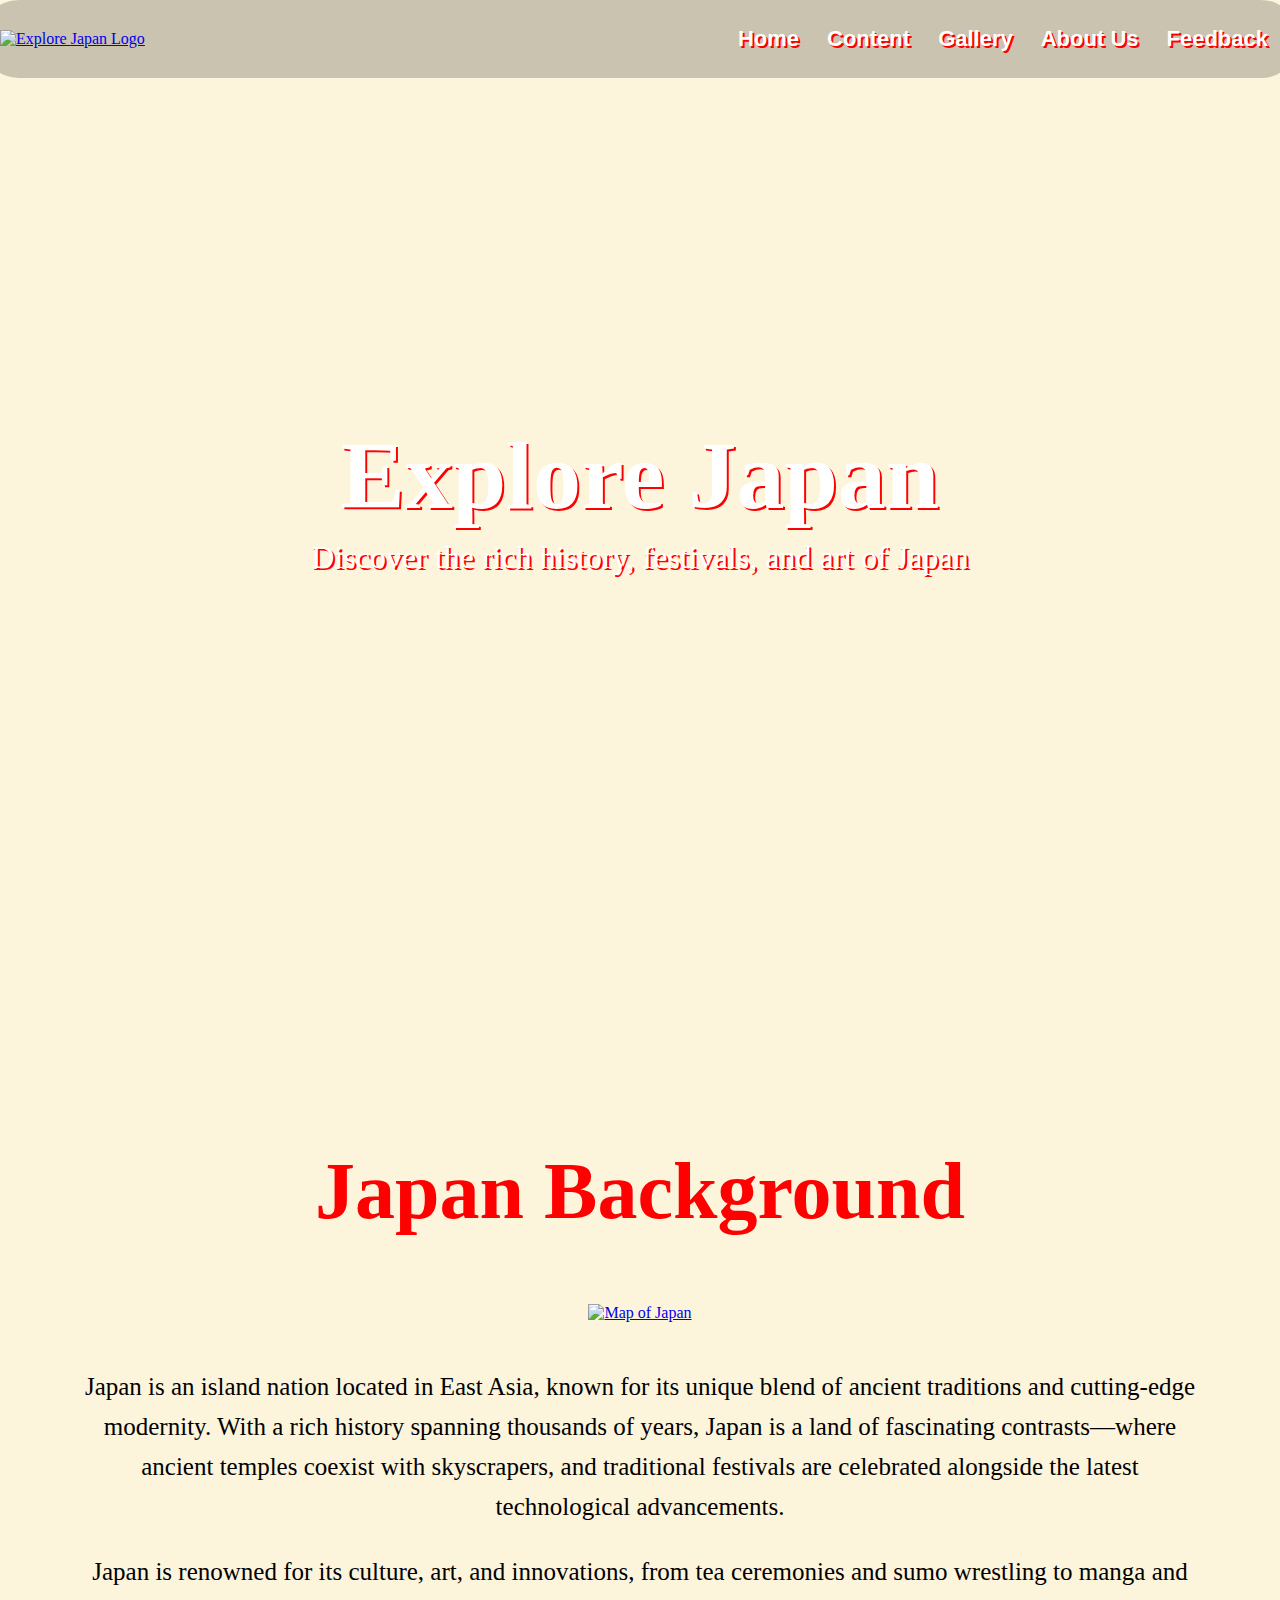
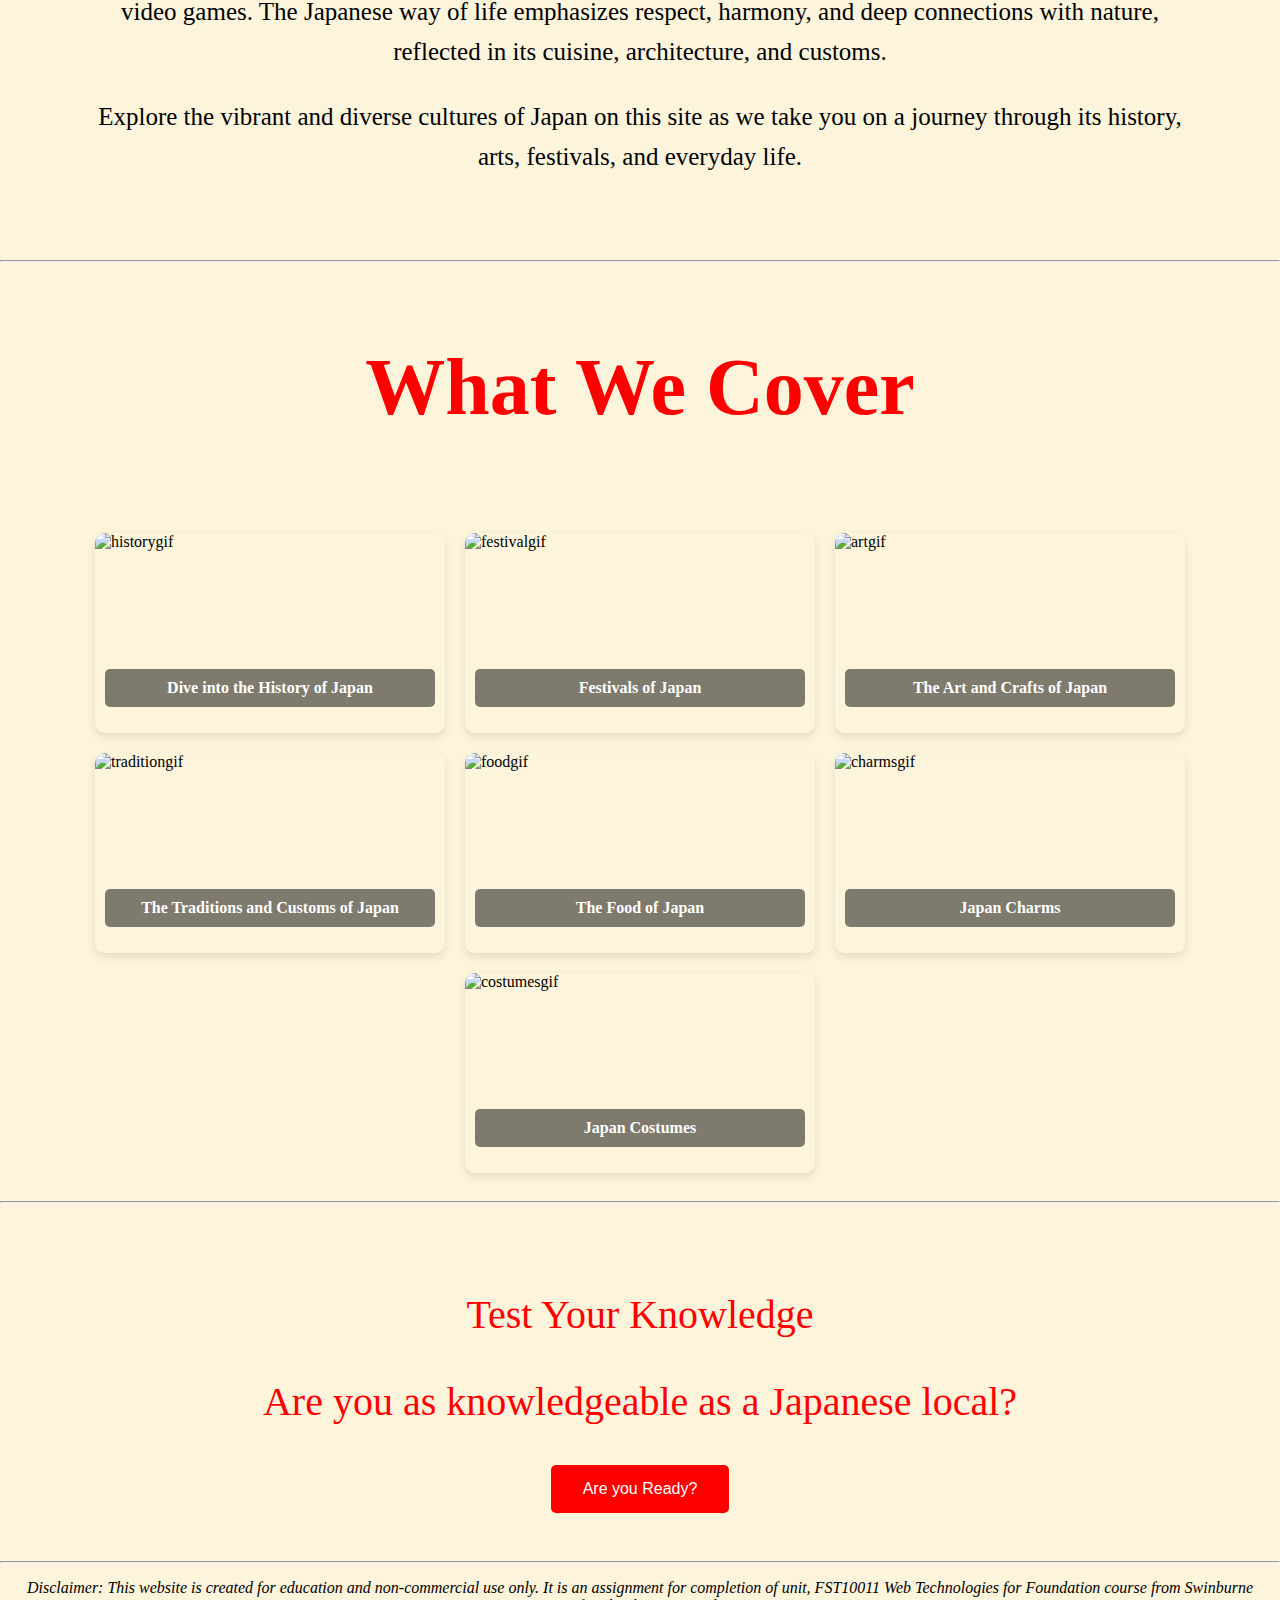
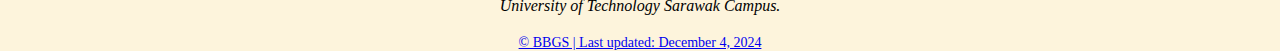
==== index.html @ 693d05a8 "Add files via upload" ====
<!DOCTYPE html>
<html lang="en">
<head>
    <meta charset="UTF-8">
    <meta name="author" content="Stanton Choo,Bryan Ngu,Bosco Chieng,Grace Vannesa">
    <meta name="description" content="Explore Japan">
    <meta name="keywords" content="Japan, Explore, Places">
    <meta name="viewport" content="width=device-width, initial-scale=1.0">
    <link rel="stylesheet" type="text/css" href="style.css">
    <title>Explore Japan</title>
</head>
<body>
    <!-- HEADER -->
    <header>
        <nav class="navbar">
            <div class="logo">
                <a href="#home"><img src="images/logo.png" alt="Explore Japan Logo" class="logo-img"></a>
            </div>
            <div class="nav-container">
                <ul class="nav-links">
                    <li><a href="#home">Home</a></li>
                    <li class="dropdown">
                        <a href="#content" class="dropdown-link">Content</a>
                        <ul class="dropdown-menu">
                            <li><a href="#intro">Overview</a></li>
                            <li><a href="historyofjapan.html">History</a></li>
                            <li><a href="festivals.html">Festivals</a></li>
                            <li><a href="art.html">Arts and Crafts</a></li>
                            <li><a href="traditions.html">Traditions</a></li>
                            <li><a href="food.html">Food</a></li>
							<li><a href="charms.html">Charms</a></li>
							<li><a href="costumes.html">Costumes</a></li>
                        </ul>
                    </li>
                    <li><a href="gallery.html">Gallery</a></li>
					<li><a href="aboutus.html">About Us</a></li>
                    <li><a href="feedback.html">Feedback</a></li>
                </ul>
            </div>
        </nav>
    </header>

    <section class="pe" id="home">
        <div class="pe-text">
            <h1>Explore Japan</h1>
            <p>Discover the rich history, festivals, and art of Japan</p>
        </div>
    </section>


    <section class="intro" id="intro">
        <h2 class="otitle">Japan Background</h2>
        <div class="intro-image">
            <a href="#jpmap">
                <img src="images/japanmap.webp" alt="Map of Japan">
            </a>
        </div>
        <article>
            <div class="intro-text">
                <p>Japan is an island nation located in East Asia, known for its unique blend of ancient traditions and cutting-edge modernity. With a rich history spanning thousands of years, Japan is a land of fascinating contrasts—where ancient temples coexist with skyscrapers, and traditional festivals are celebrated alongside the latest technological advancements.</p>
                <p>Japan is renowned for its culture, art, and innovations, from tea ceremonies and sumo wrestling to manga and video games. The Japanese way of life emphasizes respect, harmony, and deep connections with nature, reflected in its cuisine, architecture, and customs.</p>
                <p>Explore the vibrant and diverse cultures of Japan on this site as we take you on a journey through its history, arts, festivals, and everyday life.</p>
            </div>
        </article>
    </section>

   
    <hr>
    <div class="wwc">
        <p>What We Cover</p>
    </div>

    <section class="cards-section" id="content">
        <div class="cards">
            <div class="card" id="history">
                <img src="images/historycard.gif.webp" alt="historygif"> <!--This image is taken from --!>
                <p><a href="historyofjapan.html">Dive into the History of Japan</a></p>
            </div>
            <div class="card" id="festivals">
                <img src="images/festivalgif.gif" alt="festivalgif"><!--This image is taken from --!>
                <p><a href="festivals.html">Festivals of Japan</a></p>
            </div>
            <div class="card" id="arts">
                <img src="images/artgif.webp" alt="artgif"><!--This image is taken from --!>
                <p><a href="art.html">The Art and Crafts of Japan</a></p>
            </div>
            <div class="card" id="traditions">
                <img src="images/traditionsgif.gif" alt="traditiongif"><!--This image is taken from   https://tenor.com/view/fuji-musume-theater-kabuki-theater-japan-japanese-culture-gif-15969490627150612923 --!>
                <p><a href="traditions.html">The Traditions and Customs of Japan</a></p>
            </div>
            <div class="card" id="food">
                <img src="images/foodgif.gif" alt="foodgif"><!--This image is taken from https://www.wattpad.com/990174187-%E2%9D%A6-%F0%9D%9F%8E%F0%9D%9F%91-%F0%9D%90%85%F0%9D%90%A8%F0%9D%90%A8%F0%9D%90%9D --!>
                <p><a href="food.html">The Food of Japan</a></p>
            </div>
			 <div class="card" id="charms">
             <img src="images/charmsgif.gif" alt="charmsgif"><!--This image is taken from  https://tenor.com/search/fortune-cat-gifs --!>
            <p><a href="charms.html">Japan Charms</a></p>
            </div>
			<div class="card" id="costumes">
             <img src="images/cos.webp" alt="costumesgif"><!--This image is taken from  https://en.picmix.com/pic/Japanese-Garden-and-Girl-7705799?contestId=4276&offset=32 --!>
            <p><a href="costumes.html">Japan Costumes</a></p>
            </div>
        </div>
    </section>

  
    <hr>

 <section class="quiz">
    <p>Test Your Knowledge</p>
    <p>Are you as knowledgeable as a Japanese local?</p>
    <div class="homebutton">
        <button onclick="location.href='Quiz.html'" title="Click to start the quiz">Are you Ready?</button>

    </div>
</section>

	<hr>
<section class="disclaimers">
<p>Disclaimer: This website is created for education and non-commercial use
only. It is an assignment for completion of unit, FST10011 Web Technologies
for Foundation course from Swinburne University of Technology Sarawak
Campus.</p>
</section>
<footer>
	<a href="BBGS.html">© BBGS | Last updated: December 4, 2024</a>
</footer>
</body>
</html>
---- style.css ----
/* body */

body {
    background-color: #fdf4dc;
	margin:0;
	padding:0;
}

/* Nav bar */
.navbar {
    display: flex;
    justify-content: space-between; 
    align-items: center;
    position: absolute; 
    top: 0;
	left: -20px;
    width: 100%; 
    color: white; 
    padding: 10px 20px; 
    z-index: 1000; 
}

.navbar:hover{
	background-color: rgba(0, 0, 0, 0.20); /* Transparent black background for dropdown */
	border-radius:50px;
}

.logo-img {
    max-width: 180px;
    max-height: 80px;
}

.nav-links li {
    display: inline-block;
	font-family: Arial;
	font-size:22px;
}

.nav-links a {
    text-decoration: none;
    color: white; /* White text for links */
    font-weight: bold;
    padding: 8px 12px;
	text-shadow:2px 2px #ff0000;
}

.nav-links a:hover {
    color: #ff6b6b; /* Hover effect */
}

/* Dropdown Menu */
.dropdown {
    position: relative;
}

.dropdown-menu {
    position: absolute;
    background-color: rgba(0, 0, 0, 0.20); /* Transparent black background for dropdown */
	border-radius:30px;
    padding: 1px;
    opacity: 0;
    transition: opacity 0.3s ease, transform 0.3s ease;
    z-index: 1000;
}

.dropdown:hover .dropdown-menu {
    opacity: 1;
    transform: translateY(0);
}

.dropdown-menu li {
    width: 100%;
}

.dropdown-menu a {
    color: white;
    padding: 10px;
    display: block;
    transition: background-color 0.3s ease;
}

.dropdown-menu a:hover {
    background-color: #ff6b6b; /* Highlight on hover */
	border-radius:30px;
}

/* Parallax effect */
.pe {
    perspective: 1000px;
    background-image: url('images/test3.webp'); /* Parallax background image */
    height: 900px;
    background-attachment: fixed;
    background-position: center;
    background-size: cover;
    color: white;
    display: flex;
    align-items: flex-start; /* Change from center to top alignment */
    justify-content: center;
    text-align: center;
    padding-top: 180px; /* Adds some space from the top */
}

.pe h1 {
    font-size: 6em;
    margin: 0;
    text-shadow: 2px 2px #ff0000;
    padding-top: 240px; /* Adds padding to move it slightly lower if needed */
}

.pe p {
    font-size: 2rem;
    margin-top: 8px;
    text-shadow: 2px 2px #ff0000;
}

.pe-text {
    animation: slideIn 1s ease-in-out;
}

@keyframes slideIn {
    from {
        opacity: 0;
        transform: translateY(20px);
    }
    to {
        opacity: 1;
        transform: translateY(0);
    }
}




/* Overview PART */
.otitle{
text-align: center;
font-size: 80px;
color:red;

} 

.intro-image  {
text-align:center;
padding-bottom:20px
}

.intro-text {
    flex: 2;
    text-align: center;
    line-height: 1.6;
    font-size: 25px;
	padding-right: 80px;
	padding-bottom: 50px;
	padding-left: 80px;
}

/*What we covered text*/
.wwc {
	text-align:center;
	font-size:80px;
	color:red;
	font-weight: bold;
}

/* Card thingy */
.cards {
    display: flex;
    flex-wrap: wrap;
    justify-content: center;
    gap: 20px;
    margin-top: 50px;
    padding: 20px;
}

.card {
    position: relative;
    width: 350px;
    height: 200px;
    border-radius: 10px;
    overflow: hidden;
    box-shadow: 0px 4px 10px rgba(0, 0, 0, 0.1);
    transition: transform 0.2s ease, box-shadow 0.2s ease;
}

.card img {
    position: absolute;
    top: 0;
    left: 0;
    width: 100%;
    height: 100%;
    object-fit: cover;
    z-index: 1;
}
.card a{
	color:white;
	text-decoration:none;
}
.card a:hover {
    color:red;
}

.card p {
    position: absolute;
    bottom: 10px;
    left: 10px;
    right: 10px;
    color: white;
    font-size: 16px;
    font-weight: bold;
    z-index: 2;
    background: rgba(0, 0, 0, 0.5);
    padding: 10px;
    border-radius: 5px;
    text-align: center;
}

.card:hover {
    transform: translateY(-5px);
    box-shadow: 0px 6px 15px rgba(0, 0, 0, 0.2);
}
.card:target {
    animation: floating 2s ease infinite;
}


/* Quiz */
.quiz {
    padding: 40px 20px;
    text-align: center;
}

.quiz p {
    font-size: 40px;
    text-align: center;
    color: red;
}

.homebutton {
    text-align: center;
}

.homebutton button {
    background-color: red;
    color: white;
    font-size: 16px;
    padding: 15px 32px;
    border: none;
    border-radius: 5px;
    cursor: pointer;
}

.homebutton button:hover {
    background-color: #fdf4dc; /* Light background on hover */
    color: red; /* Text color on hover */
}




/*disclaimer*/
.disclaimers {
text-align:center;
 font-family: "Times New Roman";
 font-style: italic;
}

/* Smooth */
html {
    scroll-behavior: smooth;
}


/*history css*/
/*main image*/
.hero {
    perspective: 1000px;
    background-image: url('images/main-image.webp');
    height: 100vh;
    background-attachment: fixed;
    background-position: center;
    background-size: cover;
    color: white;
    display: flex;
    align-items: center;
    justify-content: center;
    text-align: center;
}

.hero h1 {
    font-size: 100px;
    margin: 0;
	text-shadow: 2px 2px #ff0000
}

.hero p {
    font-size: 1.2em;
    margin-top: 0.5em;
	text-shadow: 2px 2px #ff0000
}

.hero-text {
    animation: slideIn 1s ease-in-out;
}

@keyframes slideIn {
    from {
        opacity: 0;
        transform: translateY(20px);
    }
    to {
        opacity: 1;
        transform: translateY(0);
    }
}

.detailhistory {
    display: flex;
    flex-wrap: wrap;
    justify-content: space-between;
    align-items: flex-start;
    gap: 20px;
}

.cardhistory {
    width: 48%;
    background-color: #fff;
    border: 2px solid #a00;
    border-radius: 8px;
    box-shadow: 0 4px 6px rgba(0, 0, 0, 0.1);
    text-align: center;
}

.cardhistory img {
    width: 100%;
    max-height: 200px;
    object-fit: cover;
    border-radius: 8px;
}

.anctitle, .modtitle {
    text-align: center;
    font-size: 40px;
    color: red;
    margin: 10px 0;
    padding: 0;
}

.tablehistory {
    width: 100%;
    border-collapse: collapse;
}

.tablehistory th, .tablehistory td {
    padding: 10px;
    text-align: left;
    border: 1px solid #ddd;
    border-color: red;
}


/*gallery style*/
.gallerypage h1{
    text-align: center;
    margin-bottom: 30px;
	color: white;
	font-size: 70px;
}

.gallerypage p{
	color: white;
	text-align: center;
	font-size: 20px;
	margin-left: 50px;
	margin-right: 50px;
}

.galleryarticle {
	font-family: Arial, sans-serif;
	background-color: black;
	width: 100%;
	height: 100%;
	margin: 0;
	padding: 0;
}

.scroll-containergallery {
	background-color: black;
	padding: 10px;
}

.scroll-containergallery img {
	padding: 10px;
	width: 100%;
}

.gallerypage h2{
	color: white;
	font-family: Arial, sans-serif;
	text-align: center;
}




/*about us page*/
.abtuspe {
    perspective: 1000px;
    background-image: url('images/STAABOUTUS.webp');
    height: 900px;
    background-attachment: fixed;
    background-position: center;
    background-size: cover;
    color: white;
    display: flex;
    align-items: center;
    justify-content: center;
    text-align: center;
}

.abtuspe h1 {
    font-size: 6em;
    margin: 0;
	text-shadow:2px 2px #ff0000;
}


.abtuspe-text {
    animation: slideIn 1s ease-in-out;
}

@keyframes slideIn {
    from {
        opacity: 0;
        transform: translateY(20px);
    }
    to {
        opacity: 1;
        transform: translateY(0);
    }
}



.h3abtus{
	text-align: center;
	font-size: 30px;
}


.column {
  float: left;
  width: 24%;
  margin-bottom: 16px;
  padding: 0 8px;
}

.cardabtus {
  box-shadow: 0 4px 8px 0 rgba(0, 0, 0, 0.2);
  margin: 8px;
}

.about-section {
  padding: 50px;
  text-align: center;
  background-color: #474e5d;
  color: white;
}

.container {
  padding: 0 16px;
  color: white;
}
.container p {
	color:black;
}
.container::after, .row::after {
  content: "";
  clear: both;
  display: table;
}

.title {
  color: grey;
}

.button {
  border: none;
  outline: 0;
  display: inline-block;
  padding: 8px;
  color: white;
  background-color: black;
  text-align: center;
  cursor: pointer;
  width: 100%;
}

.button:hover {
  background-color: #555;
}

@media screen and (max-width: 650px) {
  .column {
    width: 100%;
    display: block;
  }
}
/*feedback page*/
.containerfeedbck {
            border: 1px solid #ddd;
            padding: 50px;
            border-radius: 10px;
            box-shadow: 0 2px 5px rgba(0, 0, 0, 0);
            background-color: #fdf4dc;
            width: 600px;
            margin: 50px auto;
}

.feedbackhi {
			text-align: center;
            font-size: 30px;
            color: #333;
			padding-top:10px;
}



.fdbckfs {
        border: none;
        padding: 0;
}


.formGroup label {
       font-size: 16px;
       color: #333;
       display: inline-block;
       margin-bottom: 5px;
}

input[type="name"],
input[type="text"],
input[type="email"],
textarea {
			width: 100%;
			padding: 10px;
			margin-bottom: 15px;
			border: 1px solid #ccc;
			border-radius: 5px;
}

input[type="radio"] {
	margin-right: 10px;
}

input[type="rating"] {
    display: inline-flex;
    float: left;
    text-align: start;
}

.rating {
    display: inline-block;
    direction: rtl;
}

.rating > input {
    position: absolute;
    top: -9999px;
    visibility: hidden;
}

.rating > label {
    cursor: pointer;
    color: #ccc;
    font-size: 30px;
}

.rating > input:checked ~ label {
    color: gold; 
}

.rating > label:hover,
.rating > label:hover ~ label {
    color: gold; 
}

.rating-head{
	text-align: left;
}


button[type="submit"],
button[type="reset"] {
				padding: 10px 20px;
				font-size: 15px;
				border: 0;
				border-radius: 5px;
				float: right;
}			

button[type="submit"] {
            background-color: #4CAF50;
            color: white;
}

button[type="reset"] {
            background-color: #f44336;
            color: white;
}

button[type="submit"]:hover,
button[type="reset"]:hover 


/*gallery style*/
.gallerypage h1{
    text-align: center;
    margin-bottom: 30px;
	color: white;
	font-size: 70px;
}

.gallerypage p{
	color: white;
	text-align: center;
	font-size: 20px;
	margin-left: 50px;
	margin-right: 50px;
}

.galleryarticle {
	font-family: Arial, sans-serif;
	background-color: black;
	width: 100%;
	height: 100%;
	margin: 0;
	padding: 0;
}

.scroll-container {
	background-color: black;
	padding: 10px;
}

.scroll-container img {
	padding: 10px;
	width: 100%;
}

.gallerypage h2{
	color: white;
	font-family: Arial, sans-serif;
	text-align: center;
}




.petest {
    perspective: 1000px;
    background-image: url('images/Japanquiz.webp'); /* Parallax background image */
    height: 900px;
    background-attachment: fixed;
    background-position: center;
    background-size: cover;
    color: white;
    display: flex;
    align-items: flex-start; /* Change from center to top alignment */
    justify-content: center;
    text-align: center;
    padding-top: 180px; /* Adds some space from the top */
}

.petest h1 {
    font-size: 6em;
    margin: 0;
    text-shadow: 2px 2px #ff0000;
    padding-top: 240px; /* Adds padding to move it slightly lower if needed */
}

.petest p {
    font-size: 2rem;
    margin-top: 8px;
    text-shadow: 2px 2px #ff0000;
}

.petest-text1 {
    animation: slideIn 1s ease-in-out;
}

@keyframes slideIn {
    from {
        opacity: 0;
        transform: translateY(20px);
    }
    to {
        opacity: 1;
        transform: translateY(0);
    }
}


.quiz-container {
    display: flex;
    justify-content: center;
    align-items: center;
    flex-direction: column;
    padding: 20px;
}

.quiz-card {
    background-color: #fffbea;
    border-radius: 20px;
    padding: 20px;
    box-shadow: 0 4px 6px rgba(0, 0, 0, 0.1);
    text-align: center;
    width: 600px;
	height:600px;
}

.image-circle {
    width: 300px;
    height: 300px;
    margin: 0 auto 20px;
    overflow: hidden;
    border-radius: 50%;
}

.image-circle img {
    width: 100%;
    height: auto;
}


.options button {
    background-color: #ffd700;
    border: none;
    border-radius: 10px;
    padding: 10px 15px;
    margin: 5px;
    font-size: 16px;
    cursor: pointer;
    transition: background-color 0.3s;
}

.options button:hover {
    background-color: #f0c800;
}


.quiz-card h2 {
    font-size: 40px; 
    color: #333;
    margin-top: 40px; 
    padding: 10px; 
    line-height: 1.5; 
    position: relative; 
    top: 20px; 
    text-align: center; 
}



.cospe {
    perspective: 1000px;
    background-image: url('images/kimonope.webp');
    height: 900px;
    background-attachment: fixed;
    background-position: center;
    background-size: cover;
    color: white;
    display: flex;
    align-items: flex-start; 
    justify-content: center;
    text-align: center;
    padding-top: 180px; 
}

.cospe h1 {
    font-size: 6em;
    margin: 0;
    text-shadow: 2px 2px #ff0000;
    padding-top: 240px; 
}

.cospe p {
    font-size: 2rem;
    margin-top: 8px;
    text-shadow: 2px 2px #ff0000;
}

.cospe-text {
    animation: slideIn 1s ease-in-out;
}

@keyframes slideIn {
    from {
        opacity: 0;
        transform: translateY(20px);
    }
    to {
        opacity: 1;
        transform: translateY(0);
    }
}

.kimonosection {
    display: flex;
    justify-content: space-between;
    align-items: flex-start;
    gap: 20px; 
}

.kimono img{
    max-height: 200px;
    border-radius: 8px;
    object-fit: cover;
}
.kimono {
    width: 100%;
    background-color: #fff;
    border: 2px solid #a00;
    border-radius: 8px;
    box-shadow: 0 4px 6px rgba(0, 0, 0, 0.1);
    text-align: center;   
}
.kimonotable {
    width: 100%; 
    border-collapse: collapse; 
}

.kimonotable th,
.kimonotable td {
    padding: 10px;
    text-align: left;
    border: 1px solid #ddd;
	border-color:red;
	text-align: center;
}

.hantensection {
    display: flex;
    justify-content: space-between;
    align-items: flex-start;
    gap: 20px; 
}

.hanten img{
    max-height: 200px;
    border-radius: 8px;
    object-fit: cover;
}
.hanten {
    width: 100%;
    background-color: #fff;
    border: 2px solid #a00;
    border-radius: 8px;
    box-shadow: 0 4px 6px rgba(0, 0, 0, 0.1);
    text-align: center;   
}
.hantentable {
    width: 100%; 
    border-collapse: collapse;
	border: 1px solid #ddd;
	border-color:red;
}

.hantenable th,
.hantentable td {
    padding: 10px;
    text-align: left;
    border: 1px solid #ddd;
	border-color:red;
	text-align: center;
}

.haorisection {
    display: flex;
    justify-content: space-between;
    align-items: flex-start;
    gap: 20px; 
}

.haori img{
    max-height: 200px;
    border-radius: 8px;
    object-fit: cover;
}
.haori {
    width: 100%;
    background-color: #fff;
    border: 2px solid #a00;
    border-radius: 8px;
    box-shadow: 0 4px 6px rgba(0, 0, 0, 0.1);
    text-align: center;   
}
.haoritable {
    width: 100%; 
    border-collapse: collapse; 
}

.haoritable th,
.haoritable td {
    padding: 10px;
    text-align: left;
    border: 1px solid #ddd;
	border-color:red;
	text-align: center;
}

.cosh2 {
	text-align:center;
}

/*charms*/
.pecharms{
    perspective: 1000px;
    background-image: url('images/nekocat.webp');
    height: 100vh;
    background-attachment: fixed;
    background-position: center;
    background-size: cover;
    color: white;
    display: flex;
    align-items: center;
    justify-content: center;
    text-align: center;
}

.pecharms h1 {
    font-size: 100px;
    margin: 0;
	text-shadow: 2px 2px #ff0000
}

.pecharms p {
    font-size: 1.2em;
    margin-top: 0.5em;
	text-shadow: 2px 2px #ff0000
}

.charms-text {
    animation: slideIn 1s ease-in-out;
}

@keyframes slideIn {
    from {
        opacity: 0;
        transform: translateY(20px);
    }
    to {
        opacity: 1;
        transform: translateY(0);
    }
}

.charmsdetail {
    display: flex;
    justify-content: space-between;
    align-items: flex-start;
    gap: 20px; 
}

.cardcharms img{
    max-height: 200px;
    border-radius: 8px;
    object-fit: cover;
}
.cardcharms {
    width: 100%;
    background-color: #fff;
    border: 2px solid #a00;
    border-radius: 8px;
    box-shadow: 0 4px 6px rgba(0, 0, 0, 0.1);
    text-align: center;   
}
.charmtable {
    width: 100%; 
    border-collapse: collapse; 
	margin-bottom:50px;
}

.charmtable th,
.charmtable td {
    padding: 10px;
    text-align: left;
    border: 1px solid #ddd;
	border-color:red;
	text-align: center;
}

.charmstype2{
	margin-bottom:40px;
}



.trape {
    perspective: 1000px;
    background-image: url('images/traditionpe.webp'); /* Parallax background image */
    height: 900px;
    background-attachment: fixed;
    background-position: center;
    background-size: cover;
    color: white;
    display: flex;
    align-items: flex-start; /* Change from center to top alignment */
    justify-content: center;
    text-align: center;
    padding-top: 180px; /* Adds some space from the top */
}

.trape h1 {
    font-size: 6em;
    margin: 0;
    text-shadow: 2px 2px #ff0000;
    padding-top: 240px; /* Adds padding to move it slightly lower if needed */
}

.trape p {
    font-size: 2rem;
    margin-top: 8px;
    text-shadow: 2px 2px #ff0000;
}

.trape-text {
    animation: slideIn 1s ease-in-out;
}

@keyframes slideIn {
    from {
        opacity: 0;
        transform: translateY(20px);
    }
    to {
        opacity: 1;
        transform: translateY(0);
    }
}





.tradition-table {
    width: 100%;
    border-collapse: collapse;
    margin: 20px 0;
    font-size: 18px;
    text-align: left;
    background-color: #fff;
	
}

.tracap {
    font-weight: bold;
	font-size:20px;
    text-align: center;
	color:red;
}

.tradition-table th, .tradition-table td {
    padding: 12px;
    border: 1px solid #ddd;
    vertical-align: top;
	border-color:red;
	
}

.tradition-table th {
    background-color: red;
    font-weight: bold;
}



.tradition-table img {
    display: block;
    margin: 0 auto;
    width: 100%;
    max-width: 150px; 
    height: auto;
}


.tradition-table ul {
    padding-left: 20px;
    margin: 0;
}

.tradition-table ul li {
    margin-bottom: 8px;
}


.tradition-table caption {
    font-size: 1.5em;
    font-weight: bold;
    margin: 10px;
}

.tradition-table td, .tradition-table th {
    font-size: 1em;
    text-align: left;
}


.tradition-table-container {
    margin-top: 20px;
    padding: 15px;
}

/* arts */
.pearts {
    perspective: 1000px;
    background-image: url('images/kanagawa.webp'); 
    height: 900px;
    background-attachment: fixed;
    background-position: center;
    background-size: cover;
    color: white;
    display: flex;
    align-items: flex-start; 
    justify-content: center;
    text-align: center;
    padding-top: 180px;
}

.pearts  h1 {
    font-size: 6em;
    margin: 0;
    text-shadow: 2px 2px #ff0000;
    padding-top: 240px;
}

.pearts  p {
    font-size: 2rem;
    margin-top: 8px;
    text-shadow: 2px 2px #ff0000;
}

.pearts-text {
    animation: slideIn 1s ease-in-out;
}

@keyframes slideIn {
    from {
        opacity: 0;
        transform: translateY(20px);
    }
    to {
        opacity: 1;
        transform: translateY(0);
    }
}



.kanagawa{
	display: block;
	margin-left: auto;
	margin-right: auto;
	width: 50%;;
}



.artsection {
    display: flex;
    justify-content: space-between;
    align-items: flex-start;
    gap: 20px;
}

.artdetail img{
    max-height: 200px;
    border-radius: 8px;
    object-fit: cover;
}
.artdetail{
    width: 100%;
    background-color: #fff;
    border: 2px solid #a00;
    border-radius: 8px;
    box-shadow: 0 4px 6px rgba(0, 0, 0, 0.1);
	text-align:center;
}
.arttable {
    width: 100%; 
    border-collapse: collapse; 
}

.arttable th,
.arttable td {
    padding: 10px;
    text-align: left;
    border: 1px solid #ddd;
	border-color:red;
	text-align: center;
}

article h2{
	text-align: center;
	font-size:40px;
	color:red;
}
	


/*Festival*/
.fireworks {
    position: relative;
    height: 900px;
    overflow: hidden;
    display: flex;
    align-items: center;
    justify-content: center;
    color: white;
    text-align: center;
}

.fireworks-video {
    position: absolute;
    top: 0;
    left: 0;
    width: 100%;
    height: 100%;
    object-fit: cover;
}

.fireworks-text {
    margin: 0;
    text-shadow: 2px 2px #ff0000;
    padding-top: 240px; 
    font-size: 2rem;
    margin-top: 8px;
    text-shadow: 2px 2px #ff0000;
    position: relative;
    z-index: 1;
    text-align: center;
    padding: 20px;
	animation: slideIn 1s ease-in-out;
}
@keyframes slideIn {
    from {
        opacity: 0;
        transform: translateY(20px);
    }
    to {
        opacity: 1;
        transform: translateY(0);
    }
}





.fireworks {
    position: relative;
    height: 900px;
    overflow: hidden;
    display: flex;
    align-items: center;
    justify-content: center;
    color: white;
    text-align: center;
}

.fireworks-video {
    position: absolute;
    top: 0;
    left: 0;
    width: 100%;
    height: 100%;
    object-fit: cover;
}

.fireworks-text {
    margin: 0;
    text-shadow: 2px 2px #ff0000;
    padding-top: 240px; 
    font-size: 2rem;
    margin-top: 8px;
    text-shadow: 2px 2px #ff0000;
    position: relative;
    z-index: 1;
    text-align: center;
    padding: 20px;
	animation: slideIn 1s ease-in-out;
}
@keyframes slideIn {
    from {
        opacity: 0;
        transform: translateY(20px);
    }
    to {
        opacity: 1;
        transform: translateY(0);
    }
}


.fireworks h1 {
    font-size: 3em;
    margin: 0;
}

.fireworks p {
    font-size: 1.2em;
    margin-top: 0.5em;
}



.gionsection {
    display: flex;
    justify-content: space-between;
    align-items: flex-start;
    gap: 20px; 
}

.matsuri img{
    max-height: 200px;
    border-radius: 8px;
    object-fit: cover;
}
.matsuri {
    width: 100%;
    background-color: #fff;
    border: 2px solid #a00;
    border-radius: 8px;
    box-shadow: 0 4px 6px rgba(0, 0, 0, 0.1);
    text-align: center;   
}
.giontable {
    width: 100%; 
    border-collapse: collapse; 
}

.giontable th,
.giontable td {
    padding: 10px;
    text-align: left;
    border: 1px solid #ddd;
	border-color:red;
	text-align: center;
}

.hirosection {
    display: flex;
    justify-content: space-between;
    align-items: flex-start;
    gap: 20px; 
}

.hirosaki img{
    max-height: 200px;
    border-radius: 8px;
    object-fit: cover;
}
.hirosaki{
    width: 100%;
    background-color: #fff;
    border: 2px solid #a00;
    border-radius: 8px;
    box-shadow: 0 4px 6px rgba(0, 0, 0, 0.1);
    text-align: center;   
}
.hirosakitable {
    width: 100%; 
    border-collapse: collapse;
}

.hirosakitable th,
.hirosakitable td {
    padding: 10px;
    text-align: left;
    border: 1px solid #ddd;
	border-color:red;
	text-align: center;
}

.sapporosection {
    display: flex;
    justify-content: space-between;
    align-items: flex-start;
    gap: 20px; 
}

.sapporo img{
    max-height: 200px;
    border-radius: 8px;
    object-fit: cover;
}
.sapporo {
    width: 100%;
    background-color: #fff;
    border: 2px solid #a00;
    border-radius: 8px;
    box-shadow: 0 4px 6px rgba(0, 0, 0, 0.1);
    text-align: center;   
}
.sapporotable {
    width: 100%; 
    border-collapse: collapse; 
}

.sapporotable th,
.sapporotable td {
    padding: 10px;
    text-align: left;
    border: 1px solid #ddd;
	border-color:red;
	text-align: center;
}

.yamasection {
    display: flex;
    justify-content: space-between;
    align-items: flex-start;
    gap: 20px; 
}

.yamayaki img{
    max-height: 200px;
    border-radius: 8px;
    object-fit: cover;
}
.yamayaki {
    width: 100%;
    background-color: #fff;
    border: 2px solid #a00;
    border-radius: 8px;
    box-shadow: 0 4px 6px rgba(0, 0, 0, 0.1);
    text-align: center;   
}
.yamayakitable {
    width: 100%; 
    border-collapse: collapse; 
}

.yamayakitable th,
.yamayakitable td {
    padding: 10px;
    text-align: left;
    border: 1px solid #ddd;
	border-color:red;
	text-align: center;
}
footer{
	text-align: center; 
	margin-top: 20px; 
	font-size: 14px;
}

/* Parallax effect */
.foodpe {
    perspective: 1000px;
    background-image: url('images/japanfoodpe.webp'); 
    height: 900px;
    background-attachment: fixed;
    background-position: center;
    background-size: cover;
    color: white;
    display: flex;
    align-items: flex-start; 
    justify-content: center;
    text-align: center;
    padding-top: 180px; 
}

.foodpe h1 {
    font-size: 6em;
    margin: 0;
    text-shadow: 2px 2px #ff0000;
    padding-top: 240px; 
}

.foodpe p {
    font-size: 2rem;
    margin-top: 8px;
    text-shadow: 2px 2px #ff0000;
}

.foodpetext {
    animation: slideIn 1s ease-in-out;
}

@keyframes slideIn {
    from {
        opacity: 0;
        transform: translateY(20px);
    }
    to {
        opacity: 1;
        transform: translateY(0);
    }
}


h2{
	color:red;
	font-size:40px;
}
	

.foodsection {
    display: flex;
    justify-content: space-between;
    align-items: flex-start;
    gap: 20px;
}

.fooddetail img{
    max-height: 200px;
    border-radius: 8px;
    object-fit: cover;
}
.fooddetail{
    width: 100%;
    background-color: #fff;
    border: 2px solid #a00;
    border-radius: 8px;
    box-shadow: 0 4px 6px rgba(0, 0, 0, 0.1);
	text-align:center;
}
.foodtable {
    width: 100%; 
    border-collapse: collapse; 
}

.foodtable th,
.foodtable td {
    padding: 10px;
    text-align: left;
    border: 1px solid #ddd;
	border-color:red;
	text-align: center;
}

article h2{
	text-align: center;
}
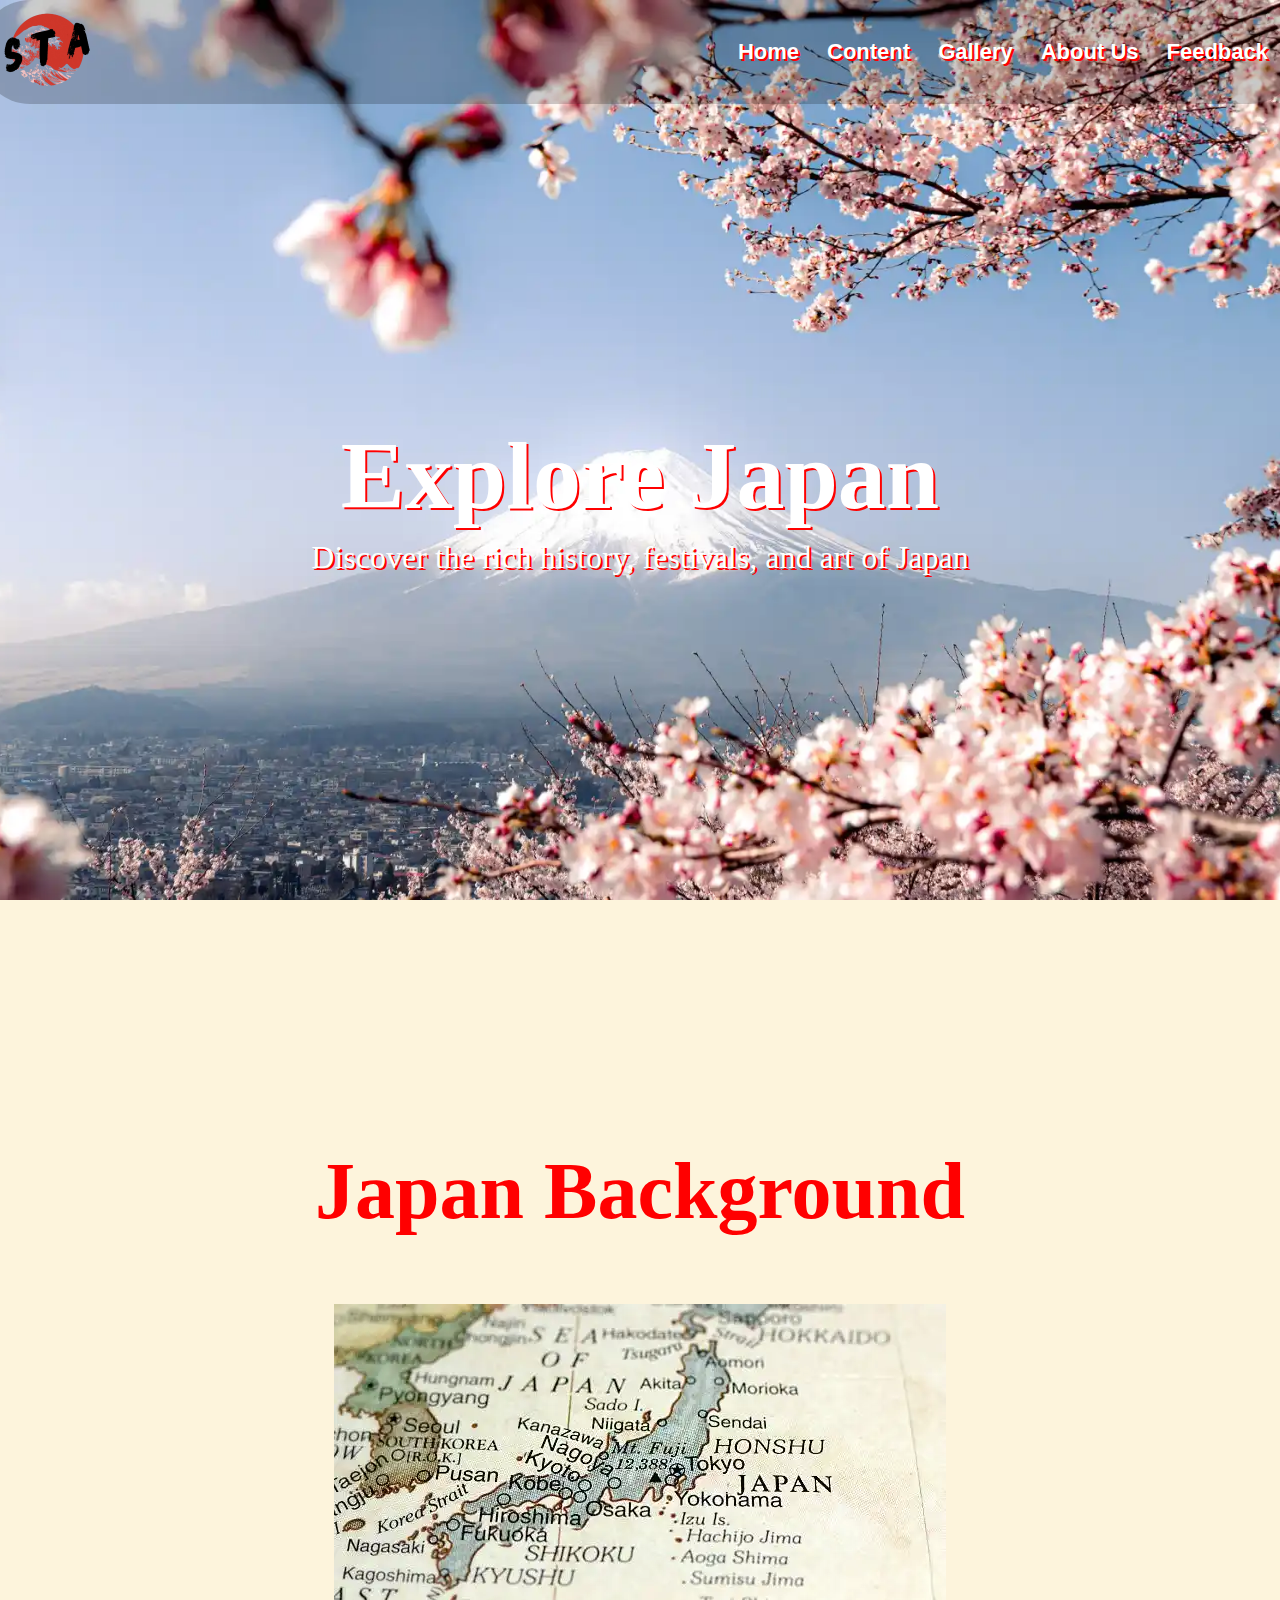
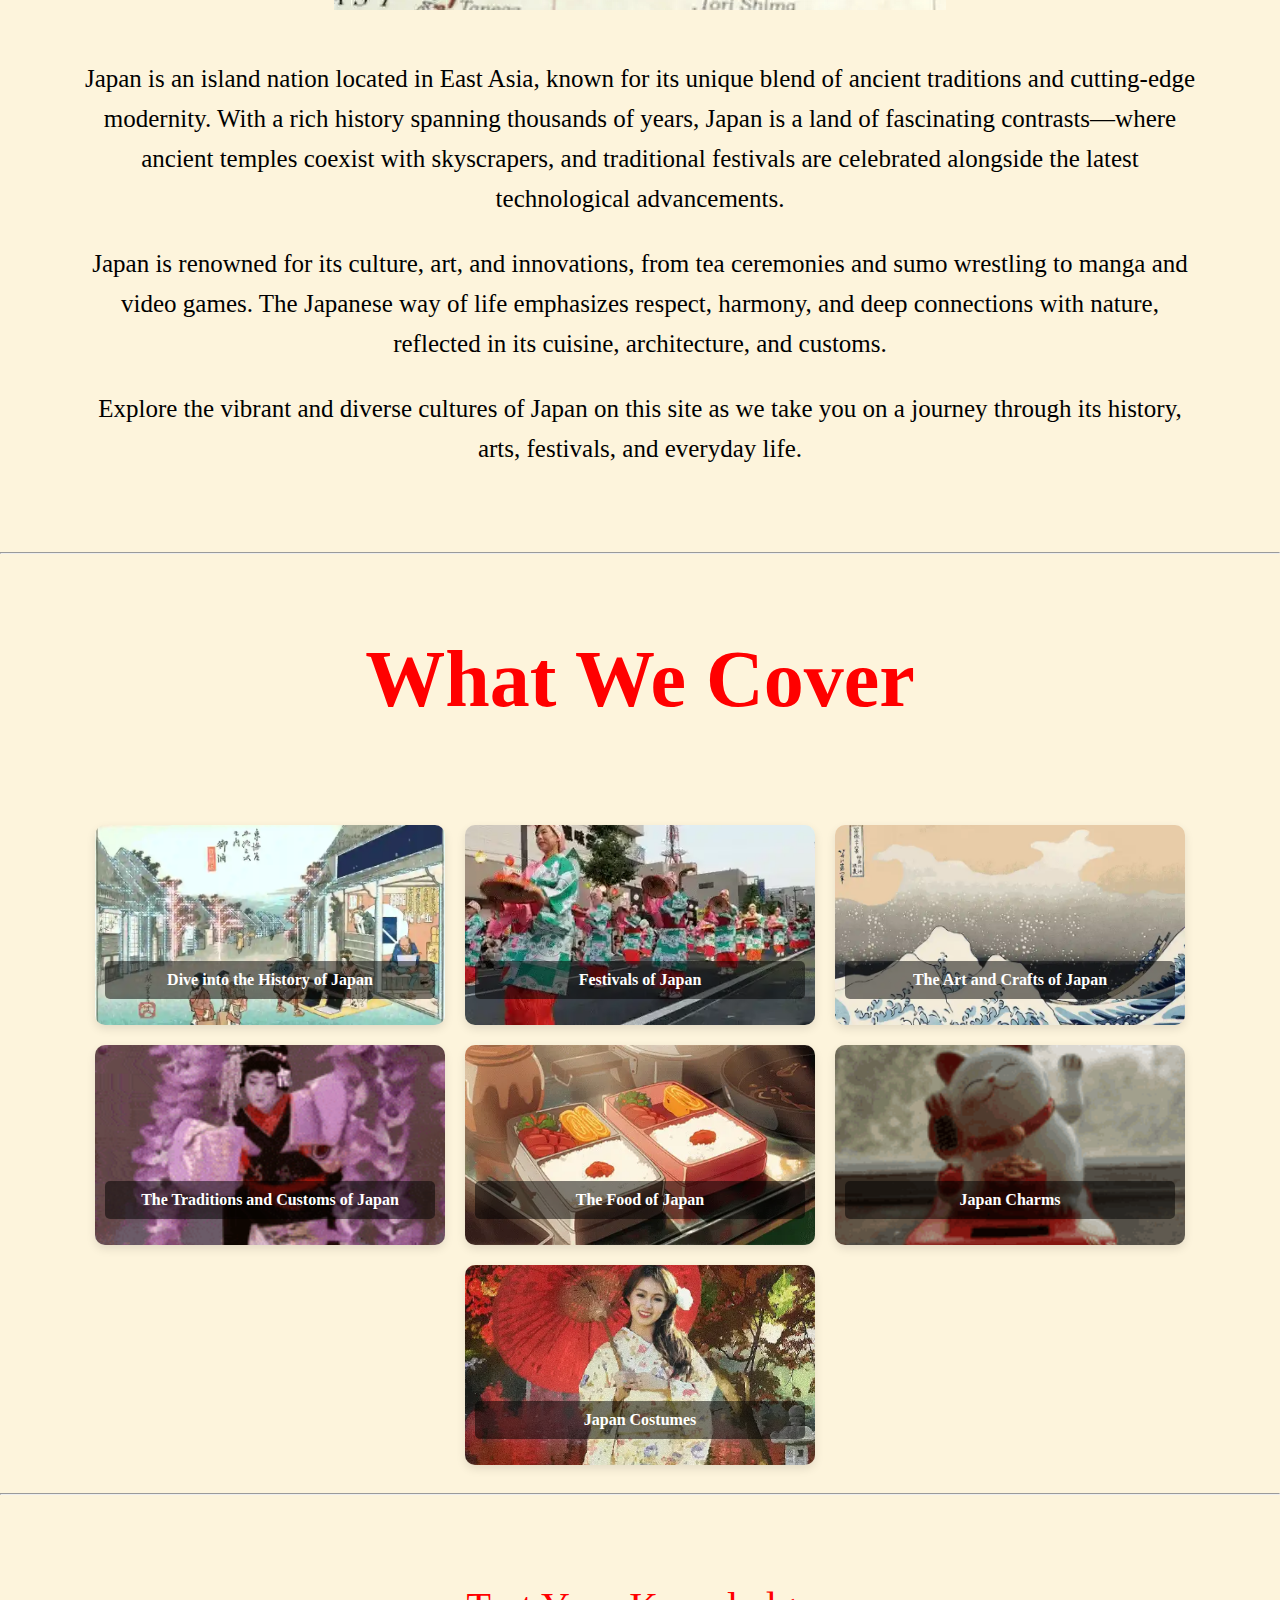
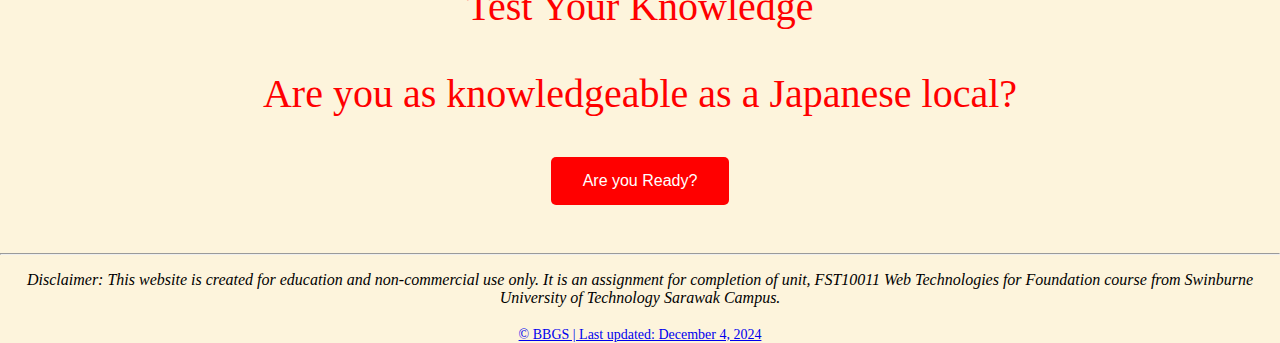
==== commit bd210a51: "Add files via upload" ====
--- a/index.html
+++ b/index.html
@@ -1,4 +1,8 @@
 <!DOCTYPE html>
+<!-- Description: Explore Japan -->
+<!-- Authors: Stanton, Grace, Bryan & Bosco -->
+<!-- Date: 4/12/2024 -->
+<!-- Validated: Ok 4/12/2024 -->
 <html lang="en">
 <head>
     <meta charset="UTF-8">
--- a/style.css
+++ b/style.css
@@ -1,4 +1,7 @@
-/* body */
+/* Description: Explore Japan */
+/* Authors: Stanton, Grace, Bryan & Bosco */
+/* Date: 4/12/2024 */
+/* Validated: OK 4/12/2024 */
 
 body {
     background-color: #fdf4dc;
@@ -446,6 +449,9 @@
 	font-size: 30px;
 }
 
+.container h2{
+	color:black;
+}
 
 .column {
   float: left;
@@ -609,8 +615,7 @@
             color: white;
 }
 
-button[type="submit"]:hover,
-button[type="reset"]:hover 
+
 
 
 /*gallery style*/
